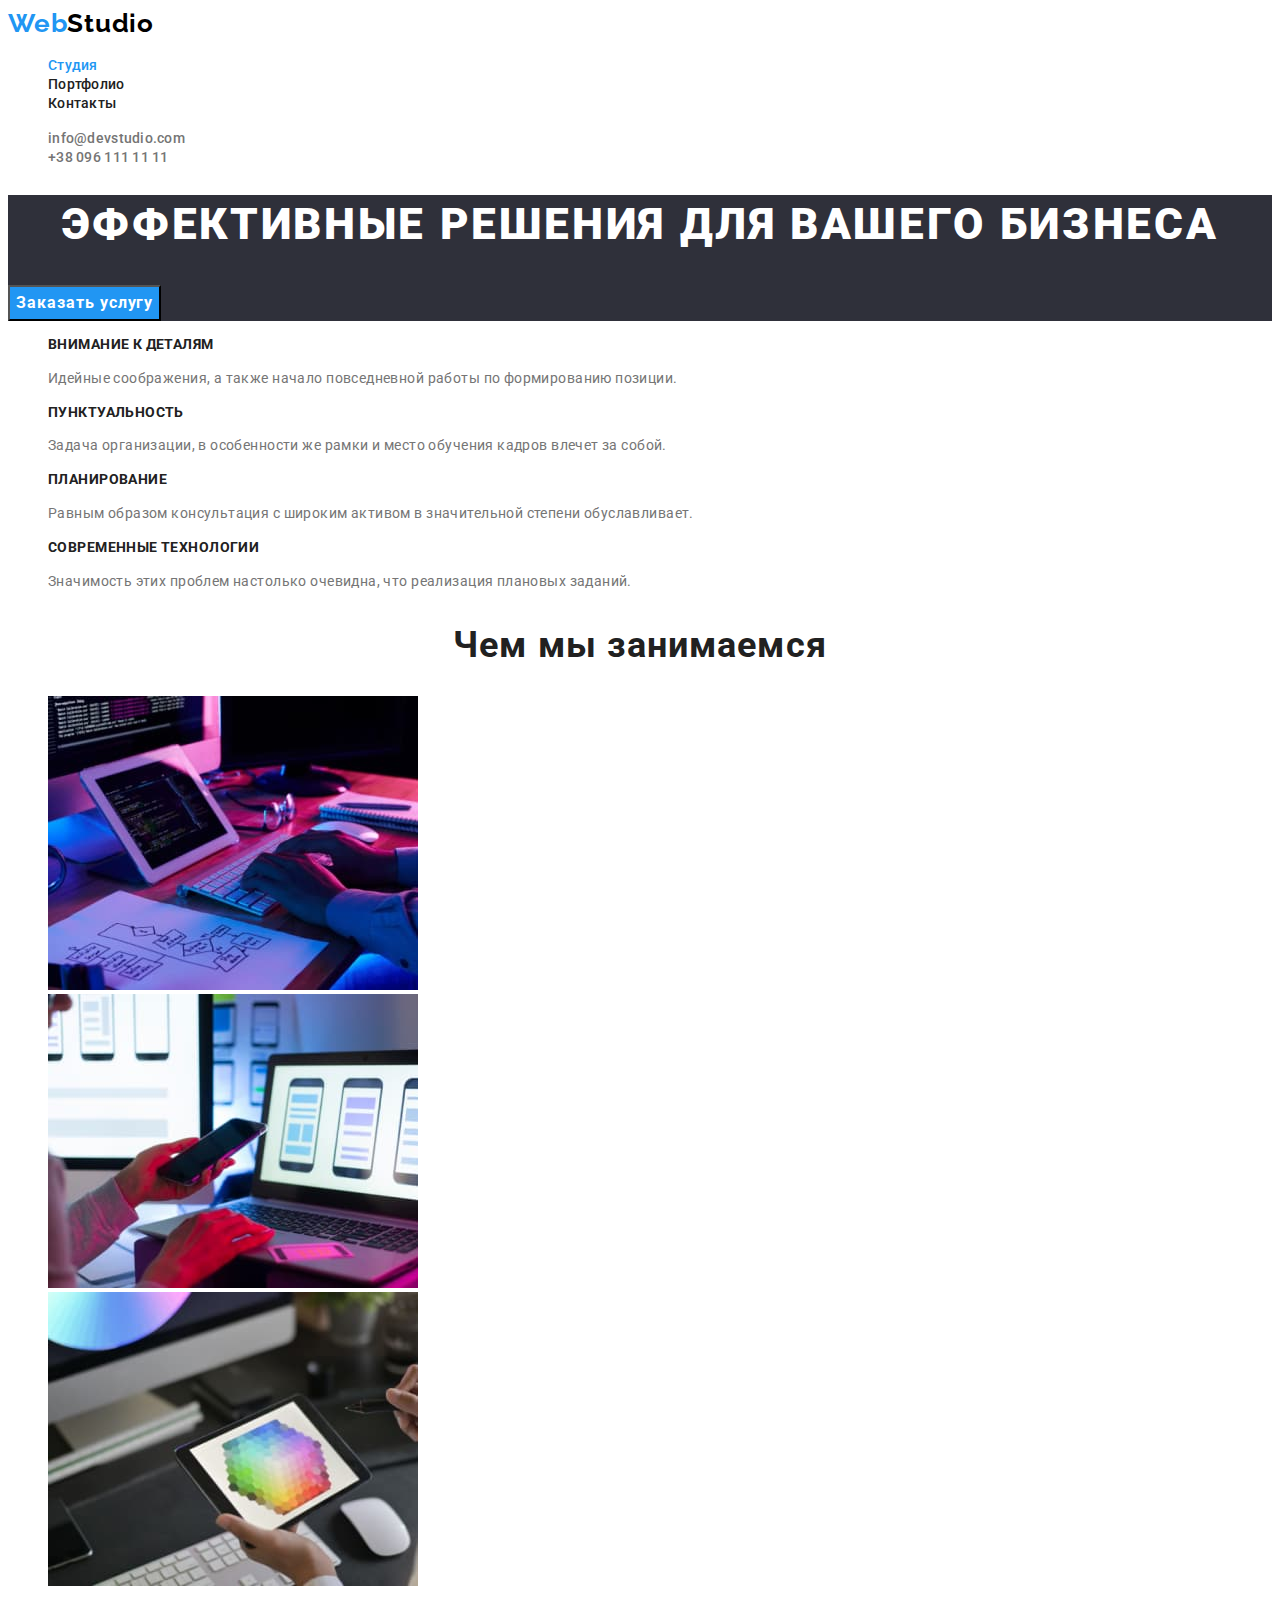
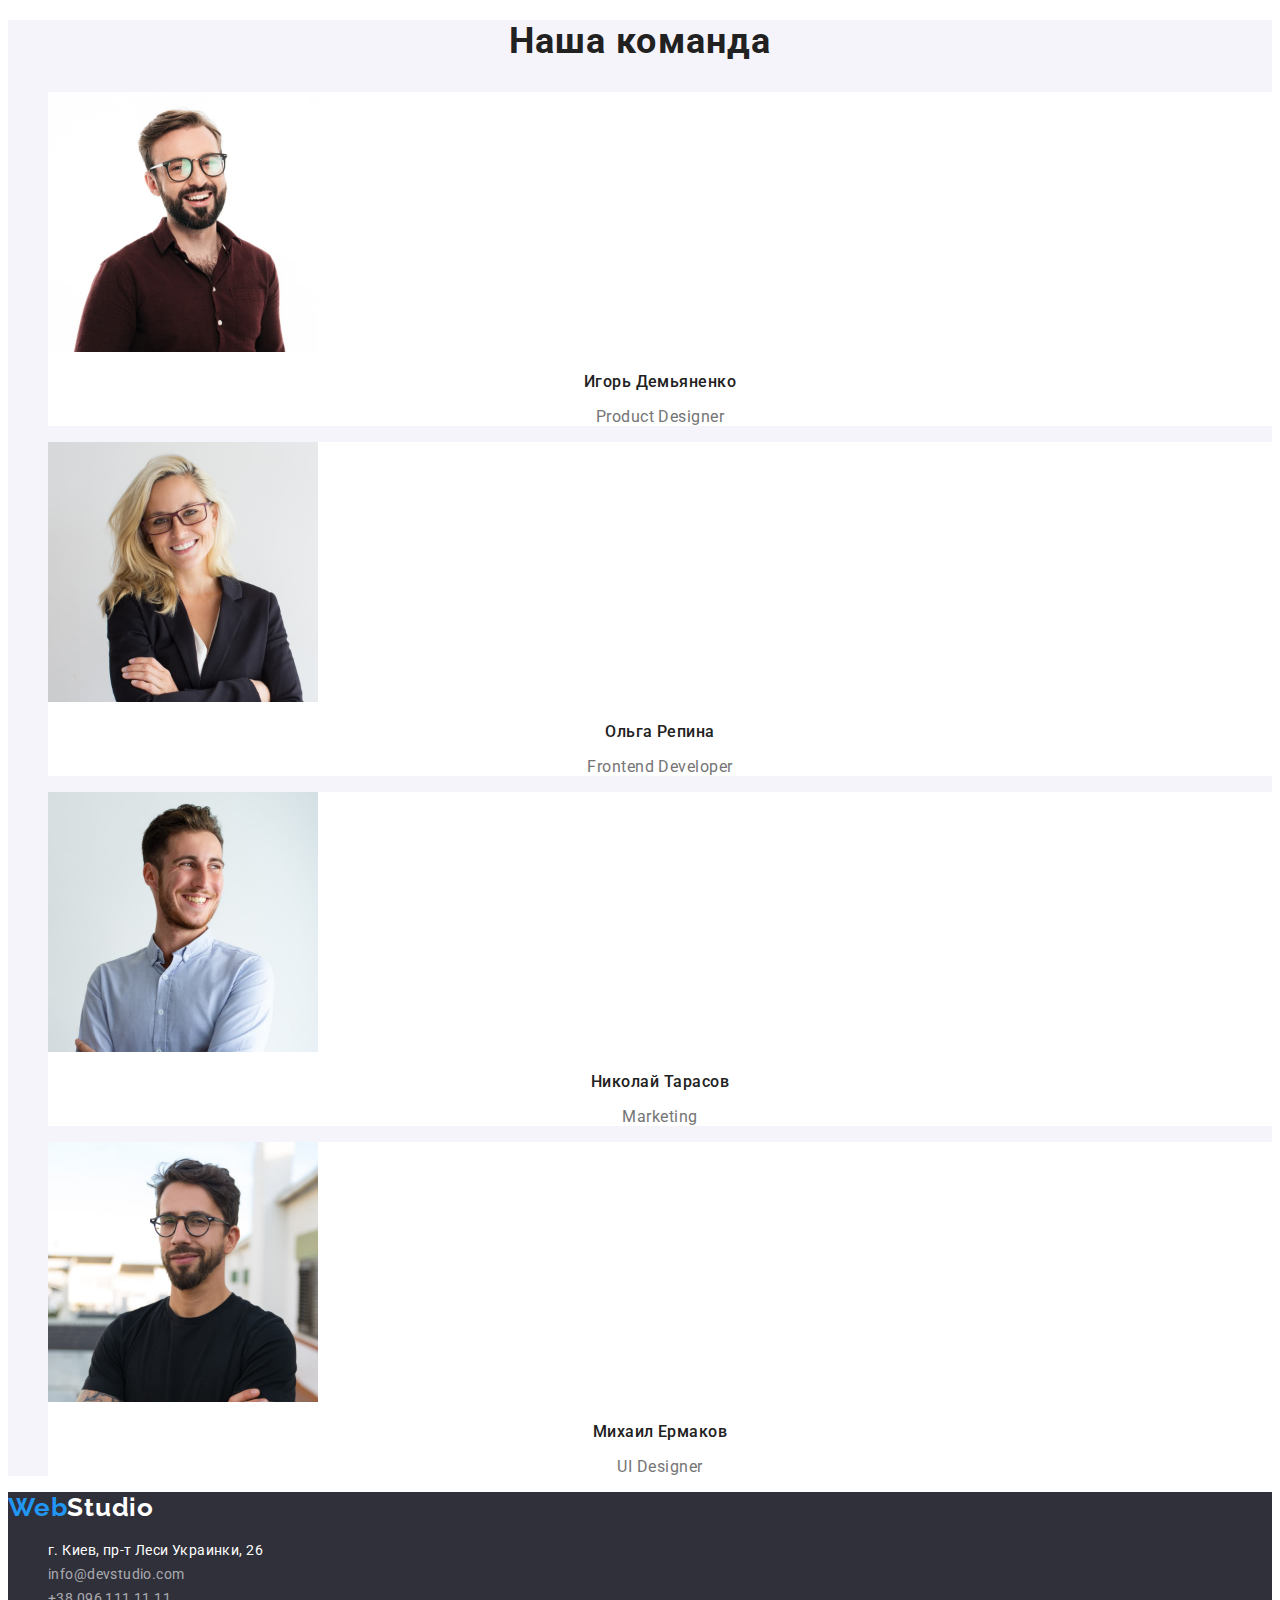
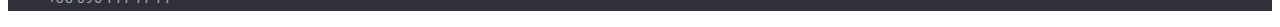
==== index.html @ 25030ec6 "Додає файли з 2 дз" ====
<!DOCTYPE html>
<html lang="ru">
<head>
    <meta charset="UTF-8">
    <meta http-equiv="X-UA-Compatible" content="IE=edge">
    <meta name="viewport" content="width=device-width, initial-scale=1.0">
    <title>Студия</title>
    <link rel="preconnect" href="https://fonts.googleapis.com">
    <link rel="preconnect" href="https://fonts.gstatic.com" crossorigin>
    <link href="https://fonts.googleapis.com/css2?family=Raleway:wght@700&family=Roboto:wght@400;500;700;900&display=swap"
        rel="stylesheet">
    <link rel="stylesheet" href="./css/styles.css">
</head>
<body>
    <header>
        <nav>
            <a href="./index.html" class="logo link" lang="en"><span class="tiny-logo">Web</span>Studio</a>

            <ul class="site-nav list">
                <li><a href="./index.html" class="site-nav-link link current">Студия</a></li>
                <li><a href="./portfolio.html" class="site-nav-link link">Портфолио</a></li>
                <li><a href="" class="site-nav-link link">Контакты</a></li>
            </ul>
        </nav>
        
        <ul class="contact-nav list">
            <li><a href="mailto:info@devstudio.com" class="contact-nav-link link">info@devstudio.com</a></li>
            <li><a href="tel:+380961111111" class="contact-nav-link link">+38 096 111 11 11</a></li>
        </ul>
    </header>

    <main>
        <!--Hero-->
        <section class="hero">
            <h1 class="hero-title">Эффективные решения для вашего бизнеса</h1>
            <button type="button" class="button">Заказать услугу</button>
        </section>
        <!--Особенности-->
        <section>
            <h2 hidden>Особенности</h2>

            <ul class="peculiarities list">
                <li>
                    <h3 class="peculiarities-title">Внимание к деталям</h3>
                    <p class="peculiarities-text">
                        Идейные соображения, а также начало повседневной работы по формированию позиции.
                    </p>
                </li>
                <li>
                    <h3 class="peculiarities-title">Пунктуальность</h3>
                    <p class="peculiarities-text">
                        Задача организации, в особенности же рамки и место обучения кадров влечет за собой.
                    </p>
                </li>
                <li>
                    <h3 class="peculiarities-title">Планирование</h3>
                    <p class="peculiarities-text">
                        Равным образом консультация с широким активом в значительной степени обуславливает.
                    </p>
                </li>
                <li>
                    <h3 class="peculiarities-title">Современные технологии</h3>
                    <p class="peculiarities-text">
                        Значимость этих проблем настолько очевидна, что реализация плановых заданий.
                    </p>
                </li>
            </ul>
        </section>
        <!--Чем мы занимаемся-->
        <section class="section">
            <h2 class="section-title">Чем мы занимаемся</h2>

            <ul class="list">
                <li><img src="./images/box1.jpg" alt="Реализация проекта по алгоритму" width="370" height="294"></li>
                <li><img src="./images/box2.jpg" alt="Оптимизация макета под смартфон" width="370" height="294"></li>
                <li><img src="./images/box3.jpg" alt="Выбор из палитры цветов" width="370" height="294"></li>
            </ul>
        </section>
        <!--Наша команда-->
        <section class="section-team">
            <h2 class="section-title">Наша команда</h2>

            <ul class="list">
                <li class="team-item">
                    <img src="./images/team1.jpg" alt="Парень в коричневой рубашке" width="270" height="260">
                    <h3 class="team-title">Игорь Демьяненко</h3>
                    <p class="team-desc" lang="en">Product Designer</p>
                </li>
                <li class="team-item">
                    <img src="./images/team2.jpg" alt="Девушка в черном пиджаке" width="270" height="260">
                    <h3 class="team-title">Ольга Репина</h3>
                    <p class="team-desc" lang="en">Frontend Developer</p>
                </li>
                <li class="team-item">
                    <img src="./images/team3.jpg" alt="Парень в голубой рубашке" width="270" height="260">
                    <h3 class="team-title">Николай Тарасов</h3>
                    <p class="team-desc" lang="en">Marketing</p>
                </li>
                <li class="team-item">
                    <img src="./images/team4.jpg" alt="Парень в черной футболке" width="270" height="260">
                    <h3 class="team-title">Михаил Ермаков</h3>
                    <p class="team-desc" lang="en">UI Designer</p>
                </li>
            </ul>
        </section>
    </main>

    <footer class="footer">
        <a href="./index.html" class="logo link" lang="en"><span class="tiny-logo">Web</span>Studio</a>

        <address>
            <ul class="list">
                <li><a href="https://goo.gl/maps/iaiCjKWvDubepMD48" class="footer-address link" target="_blank" rel="noopener noreferrer">г. Киев, пр-т Леси Украинки, 26</a></li>
                <li><a href="mailto:info@devstudio.com" class="footer-contact link">info@devstudio.com</a></li>
                <li><a href="tel:+380961111111" class="footer-contact link">+38 096 111 11 11</a></li>
            </ul>
        </address>
    </footer>
</body>
</html>
---- css/styles.css ----
:root {
  --primary-text-color: #757575;
  --title-text-color: #212121;
  --white-text-color: #ffffff;
  --accent-color: #2196f3;
  --logo-color: #000000;
  --footer-text-color: rgba(255, 255, 255, 0.6);
  --primary-background-color: #f5f4fa;
  --secondary-background-color: #2f303a;
  --button-hover-color: #188ce8;
}

body {
  background-color: var(--white-text-color);
  color: var(--primary-text-color);
  font-family: 'Roboto', sans-serif;
}

.link {
  text-decoration: none;
}

/* шапка сайту */

.logo {
  color: var(--logo-color);
  font-family: 'Raleway', sans-serif;
  font-weight: 700;
  font-size: 26px;
  line-height: 1.19;
  letter-spacing: 0.03em;
}

.tiny-logo {
  color: var(--accent-color);
}

.list {
  list-style: none;
}

.site-nav-link {
  color: var(--title-text-color);
  font-weight: 500;
  font-size: 14px;
  line-height: 1.14;
  letter-spacing: 0.02em;
}

.contact-nav-link {
  color: var(--primary-text-color);
  font-weight: 500;
  font-size: 14px;
  line-height: 1.14;
  letter-spacing: 0.02em;
}

.site-nav-link:hover,
.site-nav-link:focus,
.contact-nav-link:hover,
.contact-nav-link:focus,
.site-nav-link.current {
  color: var(--accent-color);
}

/* hero */

.hero {
  background-color: var(--secondary-background-color);
}

.hero-title {
  color: var(--white-text-color);
  font-weight: 900;
  font-size: 44px;
  line-height: 1.36;
  text-align: center;
  letter-spacing: 0.06em;
  text-transform: uppercase;
}

.button {
  color: var(--white-text-color);
  background-color: var(--accent-color);
  font-family: inherit;
  font-weight: 700;
  font-size: 16px;
  line-height: 1.87;
  display: flex;
  align-items: center;
  text-align: center;
  letter-spacing: 0.06em;
  cursor: pointer;
}

.button:hover,
.button:focus {
  background-color: var(--button-hover-color);
}

/* section */

.section-title {
  color: var(--title-text-color);
  font-weight: 700;
  font-size: 36px;
  line-height: 1.17;
  text-align: center;
  letter-spacing: 0.03em;
}

/* peculiarities */

.peculiarities-title {
  color: var(--title-text-color);
  font-weight: 700;
  font-size: 14px;
  line-height: 1.14;
  letter-spacing: 0.03em;
  text-transform: uppercase;
}

.peculiarities-text {
  font-size: 14px;
  line-height: 1.71;
  letter-spacing: 0.03em;
}

/* our team */

.section-team {
  background-color: var(--primary-background-color);
}

.team-item {
  background-color: var(--white-text-color);
}

.team-title {
  color: var(--title-text-color);
  font-weight: 500;
  font-size: 16px;
  line-height: 1.19;
  text-align: center;
  letter-spacing: 0.03em;
}

.team-desc {
  font-size: 16px;
  line-height: 1.19;
  text-align: center;
  letter-spacing: 0.03em;
}

/* footer */

.footer {
  background-color: var(--secondary-background-color);
}

.footer .logo {
  color: var(--white-text-color);
}

.footer-address {
  color: var(--white-text-color);
  font-style: normal;
  font-weight: 400;
  font-size: 14px;
  line-height: 1.71;
  letter-spacing: 0.03em;
}

.footer-contact {
  color: var(--footer-text-color);
  font-style: normal;
  font-weight: 400;
  font-size: 14px;
  line-height: 1.71;
  letter-spacing: 0.03em;
}

.footer-address:hover,
.footer-address:focus,
.footer-contact:hover,
.footer-contact:focus {
  color: var(--accent-color);
}

/* portfolio */

.btn {
  color: var(--title-text-color);
  background-color: var(--primary-background-color);
  font-family: inherit;
  font-weight: 500;
  font-size: 16px;
  line-height: 1.62;
  text-align: center;
  letter-spacing: 0.03em;
  cursor: pointer;
}

.btn:hover,
.btn:focus {
  color: var(--white-text-color);
  background-color: var(--accent-color);
}

.works-title {
  color: var(--title-text-color);
  font-weight: 700;
  font-size: 18px;
  line-height: 2;
  letter-spacing: 0.06em;
}

.works-text {
  color: var(--primary-text-color);
  font-size: 16px;
  line-height: 1.87;
  letter-spacing: 0.03em;
}
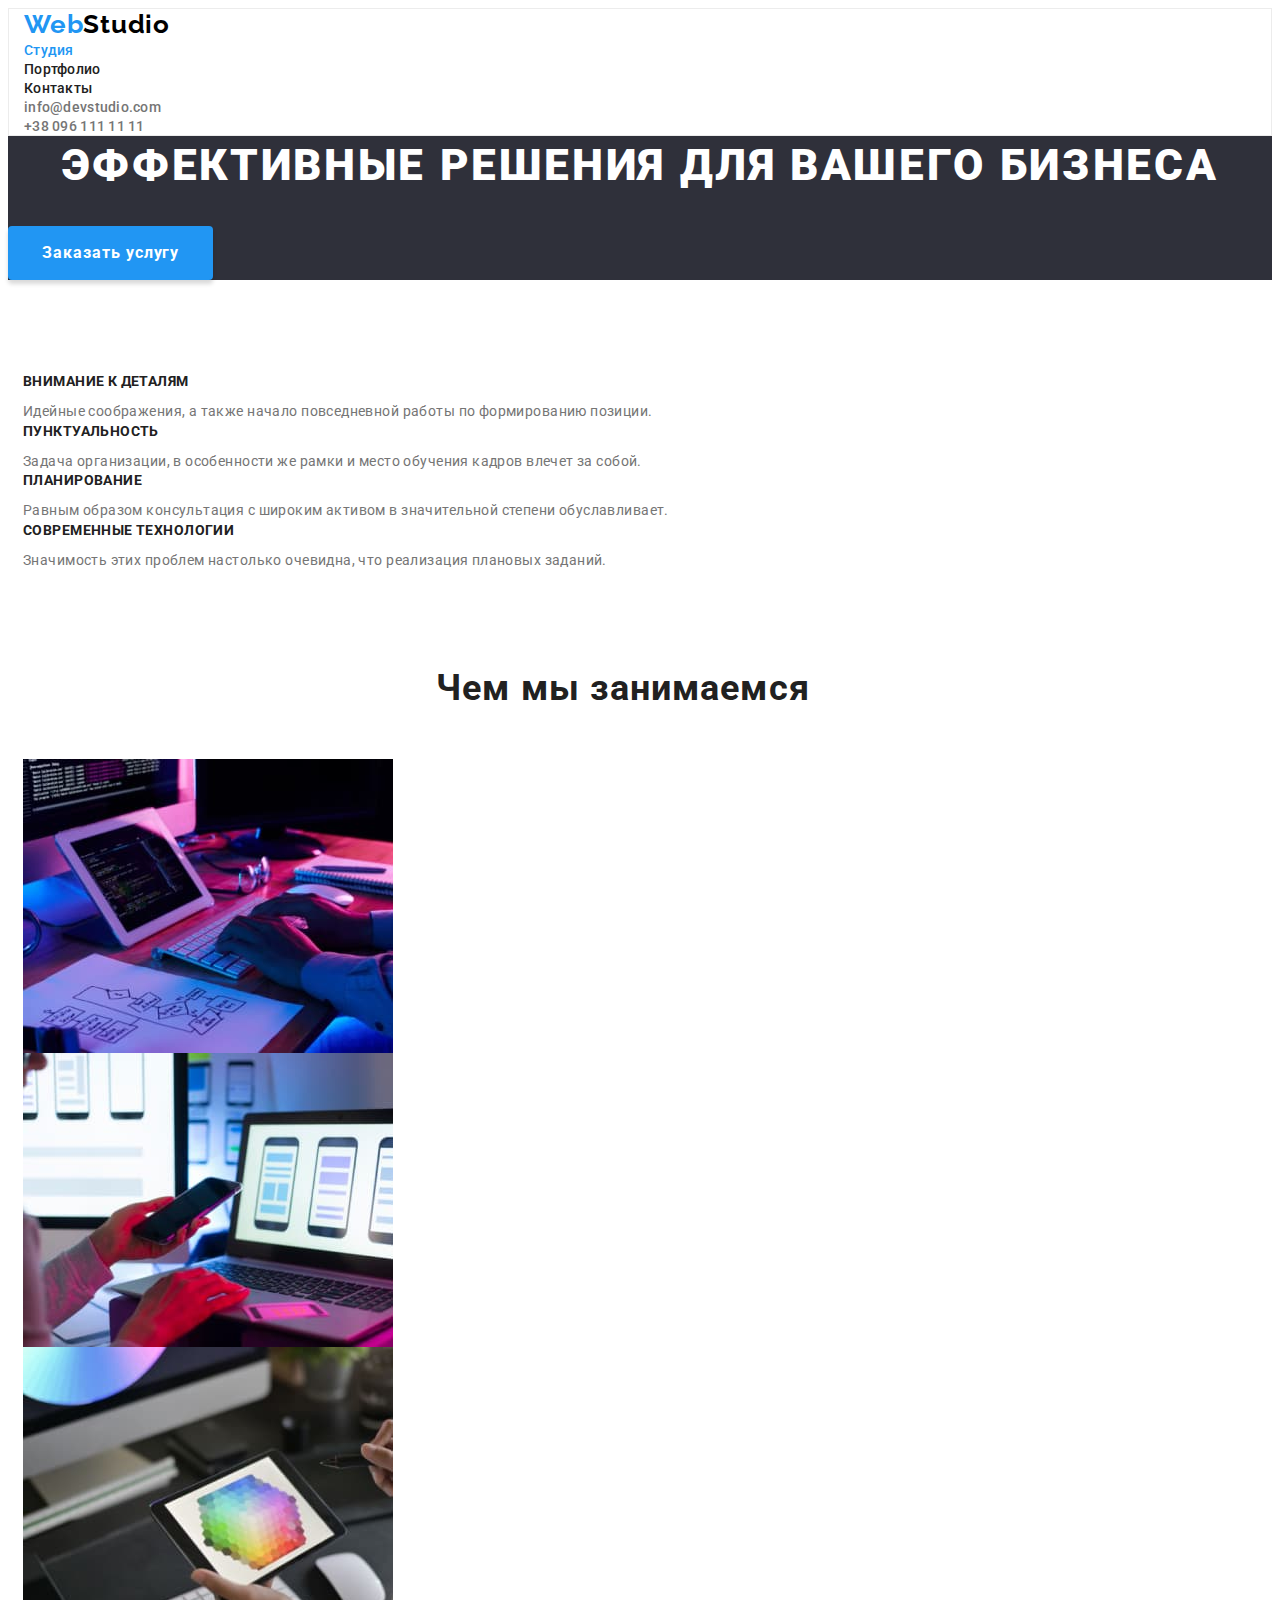
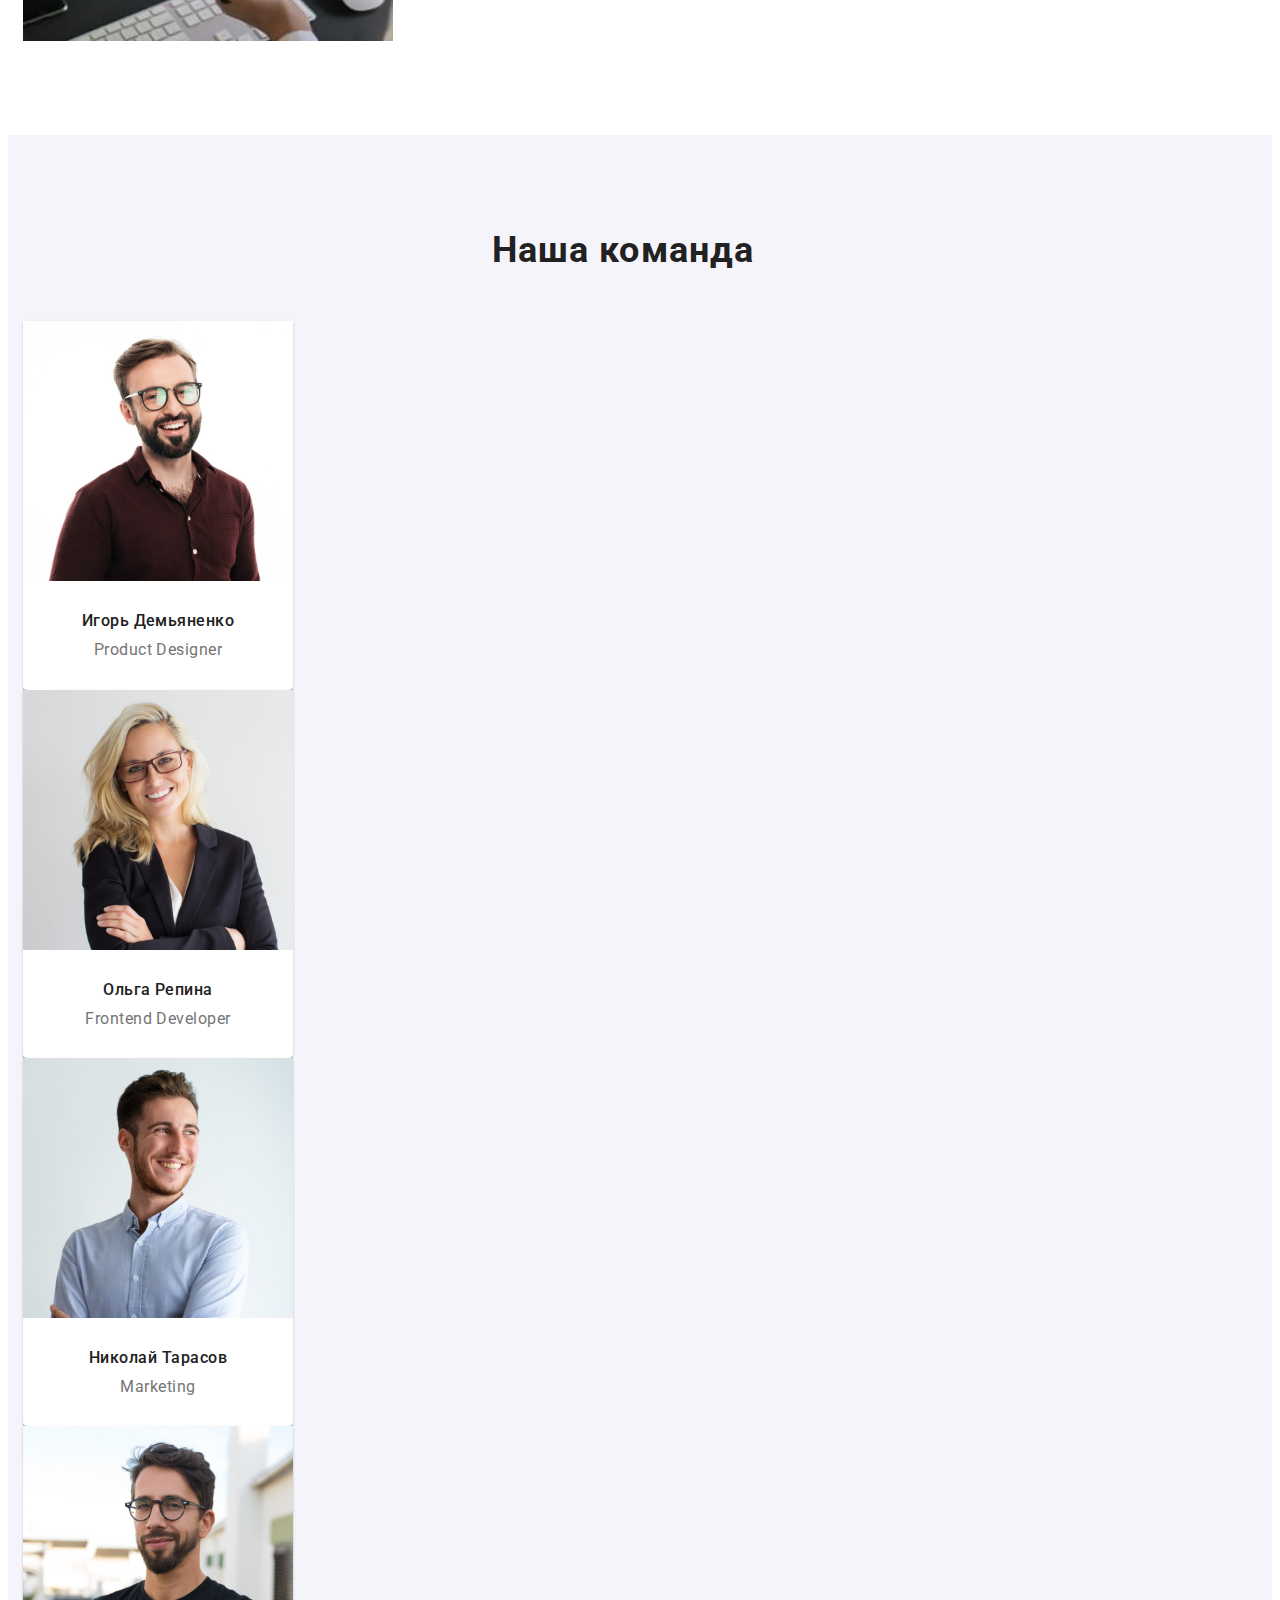
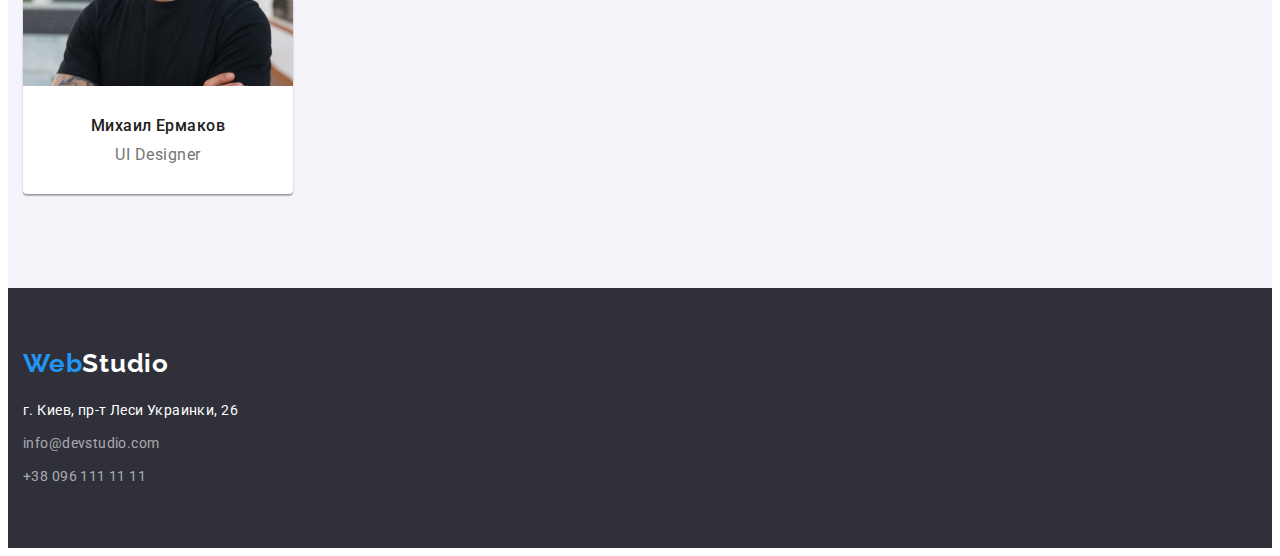
==== commit 31fe51b6: "Додає margin та padding" ====
--- a/index.html
+++ b/index.html
@@ -9,24 +9,29 @@
     <link rel="preconnect" href="https://fonts.gstatic.com" crossorigin>
     <link href="https://fonts.googleapis.com/css2?family=Raleway:wght@700&family=Roboto:wght@400;500;700;900&display=swap"
         rel="stylesheet">
+    <link rel="stylesheet" href="https://cdnjs.cloudflare.com/ajax/libs/modern-normalize/1.1.0/modern-normalize.min.css"
+        integrity="sha512-wpPYUAdjBVSE4KJnH1VR1HeZfpl1ub8YT/NKx4PuQ5NmX2tKuGu6U/JRp5y+Y8XG2tV+wKQpNHVUX03MfMFn9Q=="
+        crossorigin="anonymous" referrerpolicy="no-referrer" />
     <link rel="stylesheet" href="./css/styles.css">
 </head>
 <body>
-    <header>
-        <nav>
-            <a href="./index.html" class="logo link" lang="en"><span class="tiny-logo">Web</span>Studio</a>
-
-            <ul class="site-nav list">
-                <li><a href="./index.html" class="site-nav-link link current">Студия</a></li>
-                <li><a href="./portfolio.html" class="site-nav-link link">Портфолио</a></li>
-                <li><a href="" class="site-nav-link link">Контакты</a></li>
+    <header class="header">
+        <div class="container">
+            <nav>
+                <a href="./index.html" class="logo link" lang="en"><span class="tiny-logo">Web</span>Studio</a>
+            
+                <ul class="site-nav list">
+                    <li><a href="./index.html" class="site-nav-link link current">Студия</a></li>
+                    <li><a href="./portfolio.html" class="site-nav-link link">Портфолио</a></li>
+                    <li><a href="" class="site-nav-link link">Контакты</a></li>
+                </ul>
+            </nav>
+            
+            <ul class="contact-nav list">
+                <li><a href="mailto:info@devstudio.com" class="contact-nav-link link">info@devstudio.com</a></li>
+                <li><a href="tel:+380961111111" class="contact-nav-link link">+38 096 111 11 11</a></li>
             </ul>
-        </nav>
-        
-        <ul class="contact-nav list">
-            <li><a href="mailto:info@devstudio.com" class="contact-nav-link link">info@devstudio.com</a></li>
-            <li><a href="tel:+380961111111" class="contact-nav-link link">+38 096 111 11 11</a></li>
-        </ul>
+        </div>
     </header>
 
     <main>
@@ -36,85 +41,94 @@
             <button type="button" class="button">Заказать услугу</button>
         </section>
         <!--Особенности-->
-        <section>
-            <h2 hidden>Особенности</h2>
-
-            <ul class="peculiarities list">
-                <li>
-                    <h3 class="peculiarities-title">Внимание к деталям</h3>
-                    <p class="peculiarities-text">
-                        Идейные соображения, а также начало повседневной работы по формированию позиции.
-                    </p>
-                </li>
-                <li>
-                    <h3 class="peculiarities-title">Пунктуальность</h3>
-                    <p class="peculiarities-text">
-                        Задача организации, в особенности же рамки и место обучения кадров влечет за собой.
-                    </p>
-                </li>
-                <li>
-                    <h3 class="peculiarities-title">Планирование</h3>
-                    <p class="peculiarities-text">
-                        Равным образом консультация с широким активом в значительной степени обуславливает.
-                    </p>
-                </li>
-                <li>
-                    <h3 class="peculiarities-title">Современные технологии</h3>
-                    <p class="peculiarities-text">
-                        Значимость этих проблем настолько очевидна, что реализация плановых заданий.
-                    </p>
-                </li>
-            </ul>
+        <section class="section">
+            <div class="container">
+                <h2 class="visually-hidden">Особенности</h2>
+                
+                <ul class="peculiarities list">
+                    <li>
+                        <h3 class="peculiarities-title">Внимание к деталям</h3>
+                        <p class="peculiarities-text">
+                            Идейные соображения, а также начало повседневной работы по формированию позиции.
+                        </p>
+                    </li>
+                    <li>
+                        <h3 class="peculiarities-title">Пунктуальность</h3>
+                        <p class="peculiarities-text">
+                            Задача организации, в особенности же рамки и место обучения кадров влечет за собой.
+                        </p>
+                    </li>
+                    <li>
+                        <h3 class="peculiarities-title">Планирование</h3>
+                        <p class="peculiarities-text">
+                            Равным образом консультация с широким активом в значительной степени обуславливает.
+                        </p>
+                    </li>
+                    <li>
+                        <h3 class="peculiarities-title">Современные технологии</h3>
+                        <p class="peculiarities-text">
+                            Значимость этих проблем настолько очевидна, что реализация плановых заданий.
+                        </p>
+                    </li>
+                </ul>
+            </div>
         </section>
         <!--Чем мы занимаемся-->
-        <section class="section">
-            <h2 class="section-title">Чем мы занимаемся</h2>
-
-            <ul class="list">
-                <li><img src="./images/box1.jpg" alt="Реализация проекта по алгоритму" width="370" height="294"></li>
-                <li><img src="./images/box2.jpg" alt="Оптимизация макета под смартфон" width="370" height="294"></li>
-                <li><img src="./images/box3.jpg" alt="Выбор из палитры цветов" width="370" height="294"></li>
-            </ul>
+        <section class="section-activity">
+            <div class="container">
+                <h2 class="section-title">Чем мы занимаемся</h2>
+                
+                <ul class="list">
+                    <li><img src="./images/box1.jpg" alt="Реализация проекта по алгоритму" width="370" height="294"></li>
+                    <li><img src="./images/box2.jpg" alt="Оптимизация макета под смартфон" width="370" height="294"></li>
+                    <li><img src="./images/box3.jpg" alt="Выбор из палитры цветов" width="370" height="294"></li>
+                </ul>
+            </div>
         </section>
         <!--Наша команда-->
-        <section class="section-team">
-            <h2 class="section-title">Наша команда</h2>
-
-            <ul class="list">
-                <li class="team-item">
-                    <img src="./images/team1.jpg" alt="Парень в коричневой рубашке" width="270" height="260">
-                    <h3 class="team-title">Игорь Демьяненко</h3>
-                    <p class="team-desc" lang="en">Product Designer</p>
-                </li>
-                <li class="team-item">
-                    <img src="./images/team2.jpg" alt="Девушка в черном пиджаке" width="270" height="260">
-                    <h3 class="team-title">Ольга Репина</h3>
-                    <p class="team-desc" lang="en">Frontend Developer</p>
-                </li>
-                <li class="team-item">
-                    <img src="./images/team3.jpg" alt="Парень в голубой рубашке" width="270" height="260">
-                    <h3 class="team-title">Николай Тарасов</h3>
-                    <p class="team-desc" lang="en">Marketing</p>
-                </li>
-                <li class="team-item">
-                    <img src="./images/team4.jpg" alt="Парень в черной футболке" width="270" height="260">
-                    <h3 class="team-title">Михаил Ермаков</h3>
-                    <p class="team-desc" lang="en">UI Designer</p>
-                </li>
-            </ul>
+        <section class="section section-team">
+            <div class="container">
+                <h2 class="section-title">Наша команда</h2>
+                
+                <ul class="list">
+                    <li class="team-item">
+                        <img src="./images/team1.jpg" alt="Парень в коричневой рубашке" width="270" height="260">
+                        <h3 class="team-title">Игорь Демьяненко</h3>
+                        <p class="team-desc" lang="en">Product Designer</p>
+                    </li>
+                    <li class="team-item">
+                        <img src="./images/team2.jpg" alt="Девушка в черном пиджаке" width="270" height="260">
+                        <h3 class="team-title">Ольга Репина</h3>
+                        <p class="team-desc" lang="en">Frontend Developer</p>
+                    </li>
+                    <li class="team-item">
+                        <img src="./images/team3.jpg" alt="Парень в голубой рубашке" width="270" height="260">
+                        <h3 class="team-title">Николай Тарасов</h3>
+                        <p class="team-desc" lang="en">Marketing</p>
+                    </li>
+                    <li class="team-item">
+                        <img src="./images/team4.jpg" alt="Парень в черной футболке" width="270" height="260">
+                        <h3 class="team-title">Михаил Ермаков</h3>
+                        <p class="team-desc" lang="en">UI Designer</p>
+                    </li>
+                </ul>
+            </div>
         </section>
     </main>
 
     <footer class="footer">
-        <a href="./index.html" class="logo link" lang="en"><span class="tiny-logo">Web</span>Studio</a>
-
-        <address>
-            <ul class="list">
-                <li><a href="https://goo.gl/maps/iaiCjKWvDubepMD48" class="footer-address link" target="_blank" rel="noopener noreferrer">г. Киев, пр-т Леси Украинки, 26</a></li>
-                <li><a href="mailto:info@devstudio.com" class="footer-contact link">info@devstudio.com</a></li>
-                <li><a href="tel:+380961111111" class="footer-contact link">+38 096 111 11 11</a></li>
-            </ul>
-        </address>
+        <div class="container">
+            <a href="./index.html" class="footer-logo logo link" lang="en"><span class="tiny-logo">Web</span>Studio</a>
+            
+            <address>
+                <ul class="list">
+                    <li><a href="https://goo.gl/maps/iaiCjKWvDubepMD48" class="footer-address link" target="_blank"
+                            rel="noopener noreferrer">г. Киев, пр-т Леси Украинки, 26</a></li>
+                    <li><a href="mailto:info@devstudio.com" class="footer-contact link">info@devstudio.com</a></li>
+                    <li><a href="tel:+380961111111" class="footer-contact link">+38 096 111 11 11</a></li>
+                </ul>
+            </address>
+        </div>
     </footer>
 </body>
 </html>--- a/css/styles.css
+++ b/css/styles.css
@@ -8,6 +8,8 @@
   --primary-background-color: #f5f4fa;
   --secondary-background-color: #2f303a;
   --button-hover-color: #188ce8;
+  --header-border-color: #ececec;
+  --works-item-border-color: #eeeeee;
 }
 
 body {
@@ -16,6 +18,42 @@
   font-family: 'Roboto', sans-serif;
 }
 
+ul {
+  padding-left: 0;
+}
+
+p {
+  margin-top: 0;
+  margin-bottom: 0;
+}
+
+img {
+  display: block;
+}
+
+.header {
+  border: 1px solid var(--header-border-color);
+}
+
+.container {
+  width: 1200px;
+  padding-left: 15px;
+  padding-right: 15px;
+}
+
+.visually-hidden {
+  position: absolute;
+  white-space: nowrap;
+  width: 1px;
+  height: 1px;
+  overflow: hidden;
+  border: 0;
+  padding: 0;
+  clip: rect(0 0 0 0);
+  clip-path: inset(50%);
+  margin: -1px;
+}
+
 .link {
   text-decoration: none;
 }
@@ -37,6 +75,8 @@
 
 .list {
   list-style: none;
+  margin-top: 0;
+  margin-bottom: 0;
 }
 
 .site-nav-link {
@@ -70,6 +110,8 @@
 }
 
 .hero-title {
+  margin-top: 0;
+  margin-bottom: 30px;
   color: var(--white-text-color);
   font-weight: 900;
   font-size: 44px;
@@ -80,6 +122,8 @@
 }
 
 .button {
+  min-width: 200px;
+  padding: 10px 32px;
   color: var(--white-text-color);
   background-color: var(--accent-color);
   font-family: inherit;
@@ -91,6 +135,9 @@
   text-align: center;
   letter-spacing: 0.06em;
   cursor: pointer;
+  box-shadow: 0px 4px 4px rgba(0, 0, 0, 0.15);
+  border-radius: 4px;
+  border-color: transparent;
 }
 
 .button:hover,
@@ -101,6 +148,8 @@
 /* section */
 
 .section-title {
+  margin-top: 0;
+  margin-bottom: 50px;
   color: var(--title-text-color);
   font-weight: 700;
   font-size: 36px;
@@ -111,7 +160,14 @@
 
 /* peculiarities */
 
+.section {
+  padding-top: 94px;
+  padding-bottom: 94px;
+}
+
 .peculiarities-title {
+  margin-top: 0;
+  margin-bottom: 10px;
   color: var(--title-text-color);
   font-weight: 700;
   font-size: 14px;
@@ -124,6 +180,12 @@
   font-size: 14px;
   line-height: 1.71;
   letter-spacing: 0.03em;
+}
+
+/* activity */
+
+.section-activity {
+  padding-bottom: 94px;
 }
 
 /* our team */
@@ -134,9 +196,16 @@
 
 .team-item {
   background-color: var(--white-text-color);
+  padding-bottom: 30px;
+  box-shadow: 0px 1px 3px rgba(0, 0, 0, 0.12), 0px 1px 1px rgba(0, 0, 0, 0.14),
+    0px 2px 1px rgba(0, 0, 0, 0.2);
+  border-radius: 0px 0px 4px 4px;
+  width: 270px;
 }
 
 .team-title {
+  margin-top: 30px;
+  margin-bottom: 10px;
   color: var(--title-text-color);
   font-weight: 500;
   font-size: 16px;
@@ -156,10 +225,14 @@
 
 .footer {
   background-color: var(--secondary-background-color);
-}
-
-.footer .logo {
-  color: var(--white-text-color);
+  padding-top: 60px;
+  padding-bottom: 60px;
+}
+
+.footer-logo {
+  display: inline-block;
+  color: var(--white-text-color);
+  margin-bottom: 20px;
 }
 
 .footer-address {
@@ -172,6 +245,8 @@
 }
 
 .footer-contact {
+  display: inline-block;
+  margin-top: 9px;
   color: var(--footer-text-color);
   font-style: normal;
   font-weight: 400;
@@ -190,6 +265,7 @@
 /* portfolio */
 
 .btn {
+  padding: 6px 22px;
   color: var(--title-text-color);
   background-color: var(--primary-background-color);
   font-family: inherit;
@@ -199,6 +275,8 @@
   text-align: center;
   letter-spacing: 0.03em;
   cursor: pointer;
+  border-radius: 4px;
+  border-color: transparent;
 }
 
 .btn:hover,
@@ -207,7 +285,19 @@
   background-color: var(--accent-color);
 }
 
+.works {
+  margin-top: 50px;
+}
+
+.works-item {
+  padding-bottom: 20px;
+  border: 1px solid var(--works-item-border-color);
+  width: 370px;
+}
+
 .works-title {
+  margin-top: 20px;
+  margin-bottom: 4px;
   color: var(--title-text-color);
   font-weight: 700;
   font-size: 18px;
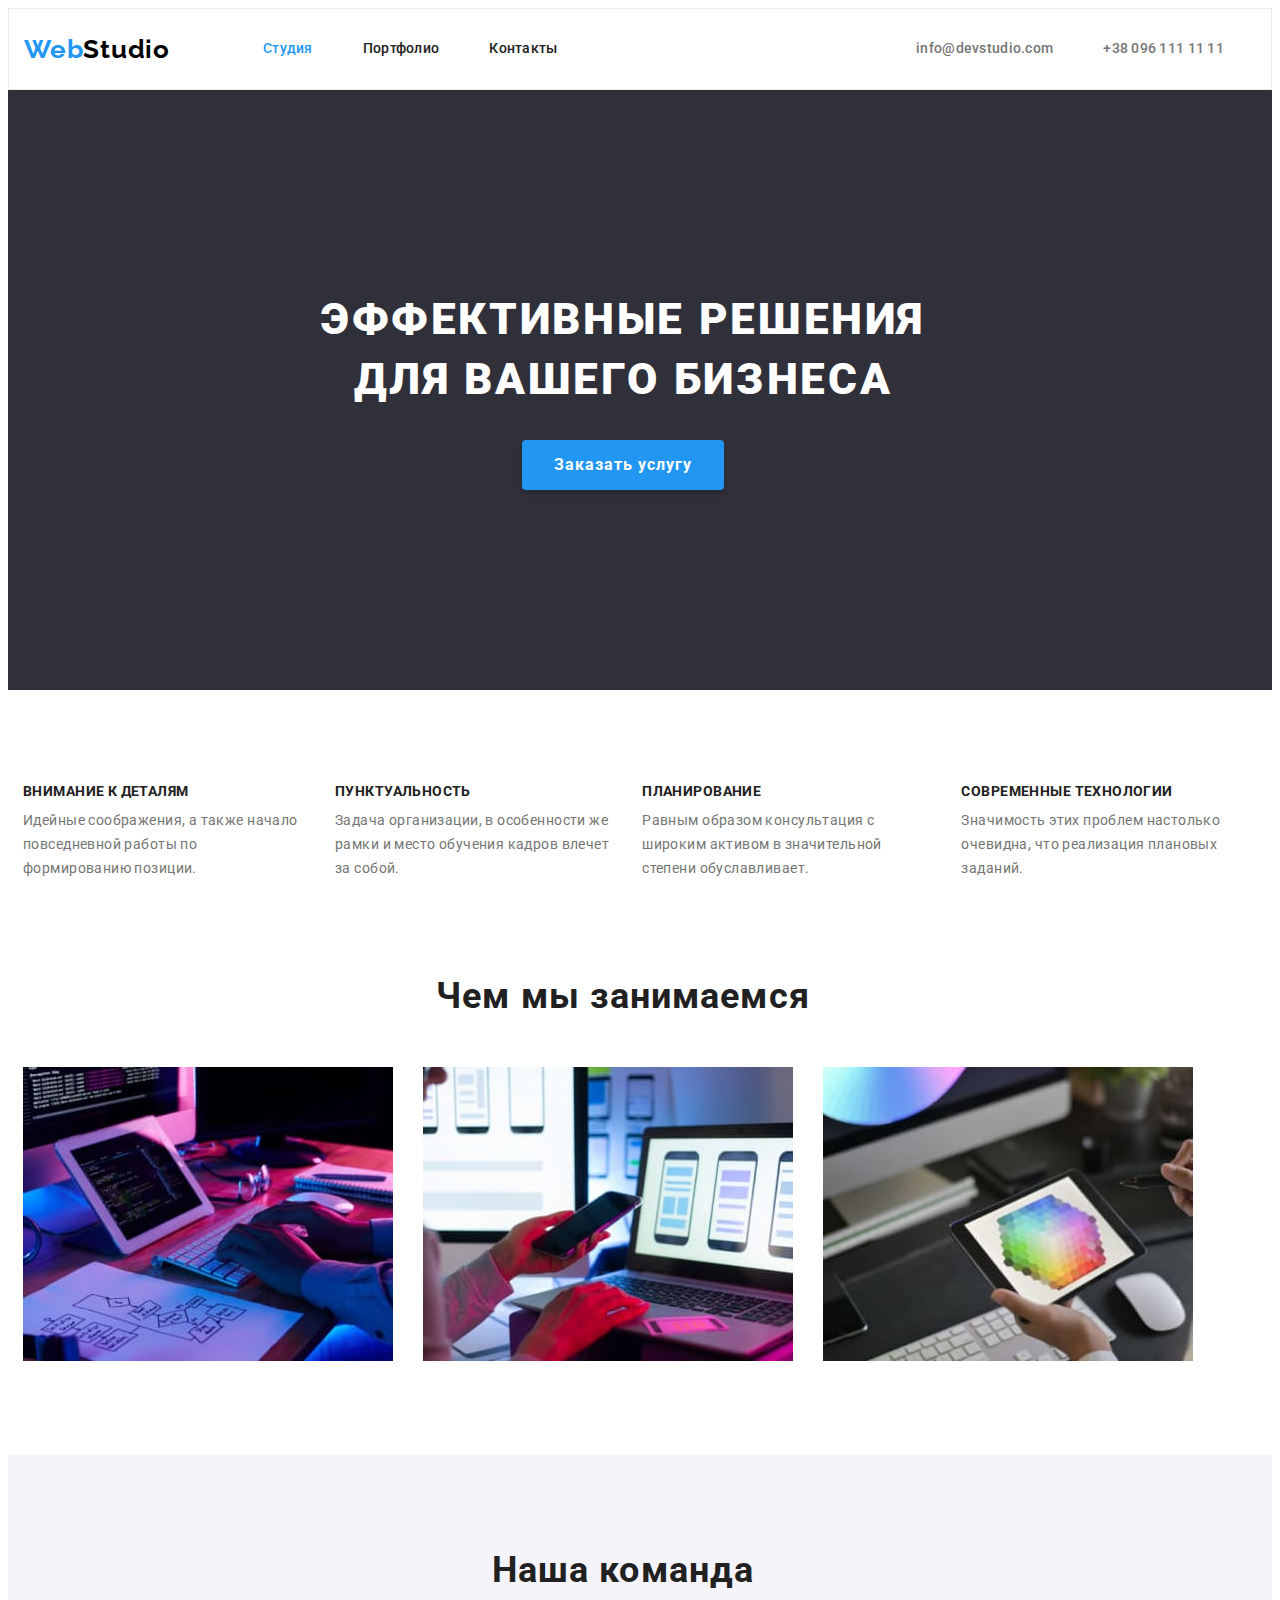
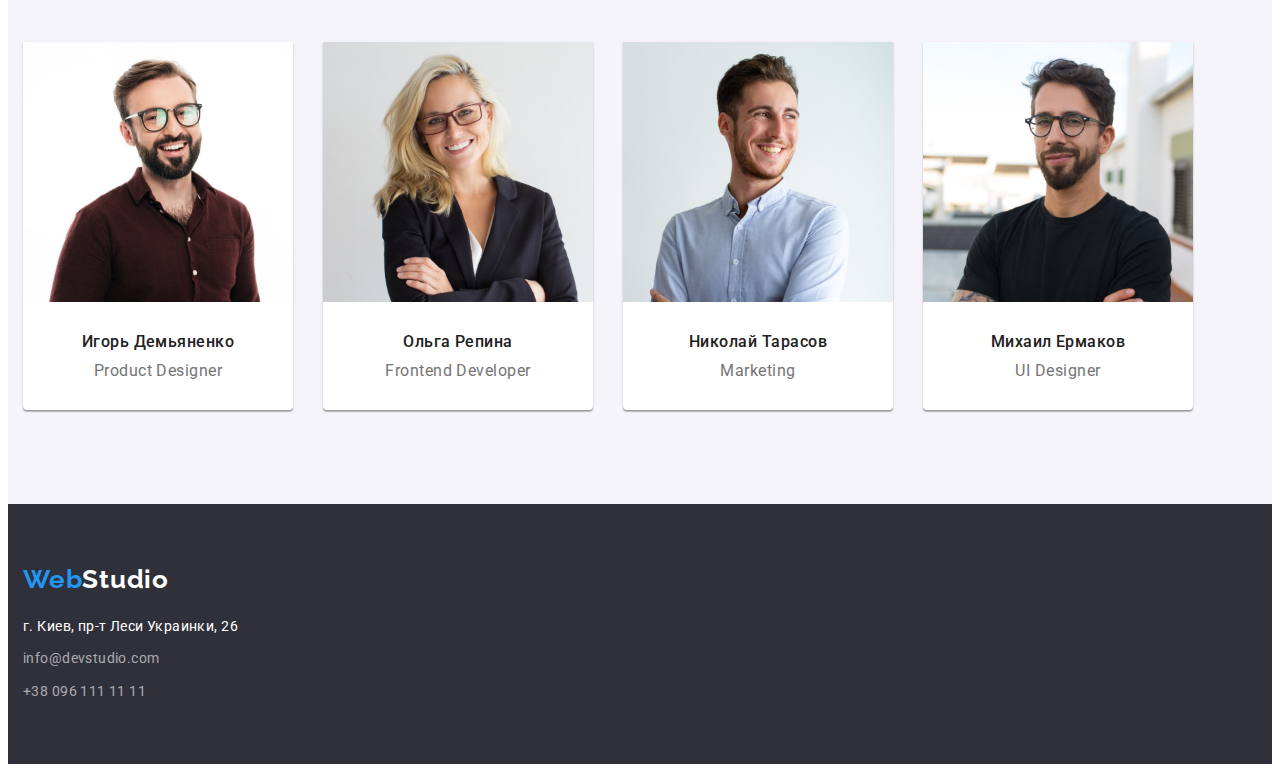
==== commit 379e314e: "Позиціонує контент сторінок "Студия" і "Портфолио"" ====
--- a/index.html
+++ b/index.html
@@ -16,20 +16,20 @@
 </head>
 <body>
     <header class="header">
-        <div class="container">
-            <nav>
+        <div class="container header-row">
+            <nav class="main-nav">
                 <a href="./index.html" class="logo link" lang="en"><span class="tiny-logo">Web</span>Studio</a>
             
                 <ul class="site-nav list">
-                    <li><a href="./index.html" class="site-nav-link link current">Студия</a></li>
-                    <li><a href="./portfolio.html" class="site-nav-link link">Портфолио</a></li>
-                    <li><a href="" class="site-nav-link link">Контакты</a></li>
+                    <li class="site-nav-item"><a href="./index.html" class="site-nav-link link current">Студия</a></li>
+                    <li class="site-nav-item"><a href="./portfolio.html" class="site-nav-link link">Портфолио</a></li>
+                    <li class="site-nav-item"><a href="" class="site-nav-link link">Контакты</a></li>
                 </ul>
             </nav>
             
             <ul class="contact-nav list">
-                <li><a href="mailto:info@devstudio.com" class="contact-nav-link link">info@devstudio.com</a></li>
-                <li><a href="tel:+380961111111" class="contact-nav-link link">+38 096 111 11 11</a></li>
+                <li class="contact-nav-item"><a href="mailto:info@devstudio.com" class="contact-nav-link link">info@devstudio.com</a></li>
+                <li class="contact-nav-item"><a href="tel:+380961111111" class="contact-nav-link link">+38 096 111 11 11</a></li>
             </ul>
         </div>
     </header>
@@ -37,8 +37,10 @@
     <main>
         <!--Hero-->
         <section class="hero">
-            <h1 class="hero-title">Эффективные решения для вашего бизнеса</h1>
-            <button type="button" class="button">Заказать услугу</button>
+            <div class="container">
+                <h1 class="hero-title">Эффективные решения для вашего бизнеса</h1>
+                <button type="button" class="button">Заказать услугу</button>
+            </div>
         </section>
         <!--Особенности-->
         <section class="section">
@@ -46,25 +48,25 @@
                 <h2 class="visually-hidden">Особенности</h2>
                 
                 <ul class="peculiarities list">
-                    <li>
+                    <li class="peculiarities-item">
                         <h3 class="peculiarities-title">Внимание к деталям</h3>
                         <p class="peculiarities-text">
                             Идейные соображения, а также начало повседневной работы по формированию позиции.
                         </p>
                     </li>
-                    <li>
+                    <li class="peculiarities-item">
                         <h3 class="peculiarities-title">Пунктуальность</h3>
                         <p class="peculiarities-text">
                             Задача организации, в особенности же рамки и место обучения кадров влечет за собой.
                         </p>
                     </li>
-                    <li>
+                    <li class="peculiarities-item">
                         <h3 class="peculiarities-title">Планирование</h3>
                         <p class="peculiarities-text">
                             Равным образом консультация с широким активом в значительной степени обуславливает.
                         </p>
                     </li>
-                    <li>
+                    <li class="peculiarities-item">
                         <h3 class="peculiarities-title">Современные технологии</h3>
                         <p class="peculiarities-text">
                             Значимость этих проблем настолько очевидна, что реализация плановых заданий.
@@ -78,10 +80,10 @@
             <div class="container">
                 <h2 class="section-title">Чем мы занимаемся</h2>
                 
-                <ul class="list">
-                    <li><img src="./images/box1.jpg" alt="Реализация проекта по алгоритму" width="370" height="294"></li>
-                    <li><img src="./images/box2.jpg" alt="Оптимизация макета под смартфон" width="370" height="294"></li>
-                    <li><img src="./images/box3.jpg" alt="Выбор из палитры цветов" width="370" height="294"></li>
+                <ul class="list activity-list">
+                    <li class="activity-item"><img src="./images/box1.jpg" alt="Реализация проекта по алгоритму" width="370" height="294"></li>
+                    <li class="activity-item"><img src="./images/box2.jpg" alt="Оптимизация макета под смартфон" width="370" height="294"></li>
+                    <li class="activity-item"><img src="./images/box3.jpg" alt="Выбор из палитры цветов" width="370" height="294"></li>
                 </ul>
             </div>
         </section>
@@ -90,7 +92,7 @@
             <div class="container">
                 <h2 class="section-title">Наша команда</h2>
                 
-                <ul class="list">
+                <ul class="list team-list">
                     <li class="team-item">
                         <img src="./images/team1.jpg" alt="Парень в коричневой рубашке" width="270" height="260">
                         <h3 class="team-title">Игорь Демьяненко</h3>
--- a/css/styles.css
+++ b/css/styles.css
@@ -31,10 +31,6 @@
   display: block;
 }
 
-.header {
-  border: 1px solid var(--header-border-color);
-}
-
 .container {
   width: 1200px;
   padding-left: 15px;
@@ -60,6 +56,16 @@
 
 /* шапка сайту */
 
+.header {
+  border: 1px solid var(--header-border-color);
+}
+
+.header-row,
+.main-nav {
+  display: flex;
+  align-items: center;
+}
+
 .logo {
   color: var(--logo-color);
   font-family: 'Raleway', sans-serif;
@@ -79,7 +85,19 @@
   margin-bottom: 0;
 }
 
+.site-nav {
+  display: flex;
+  margin-left: 93px;
+}
+
+.site-nav-item:not(:last-child) {
+  margin-right: 50px;
+}
+
 .site-nav-link {
+  display: block;
+  padding-top: 32px;
+  padding-bottom: 32px;
   color: var(--title-text-color);
   font-weight: 500;
   font-size: 14px;
@@ -87,7 +105,19 @@
   letter-spacing: 0.02em;
 }
 
+.contact-nav {
+  display: flex;
+  margin-left: auto;
+}
+
+.contact-nav-item:not(:last-child) {
+  margin-right: 50px;
+}
+
 .contact-nav-link {
+  display: block;
+  padding-top: 32px;
+  padding-bottom: 32px;
   color: var(--primary-text-color);
   font-weight: 500;
   font-size: 14px;
@@ -107,16 +137,22 @@
 
 .hero {
   background-color: var(--secondary-background-color);
+  text-align: center;
+  padding-top: 200px;
+  padding-bottom: 200px;
 }
 
 .hero-title {
   margin-top: 0;
   margin-bottom: 30px;
+  width: 696px;
+  margin-left: auto;
+  margin-right: auto;
+
   color: var(--white-text-color);
   font-weight: 900;
   font-size: 44px;
   line-height: 1.36;
-  text-align: center;
   letter-spacing: 0.06em;
   text-transform: uppercase;
 }
@@ -124,20 +160,18 @@
 .button {
   min-width: 200px;
   padding: 10px 32px;
+
   color: var(--white-text-color);
   background-color: var(--accent-color);
   font-family: inherit;
   font-weight: 700;
   font-size: 16px;
   line-height: 1.87;
-  display: flex;
-  align-items: center;
-  text-align: center;
   letter-spacing: 0.06em;
   cursor: pointer;
   box-shadow: 0px 4px 4px rgba(0, 0, 0, 0.15);
   border-radius: 4px;
-  border-color: transparent;
+  border-width: 0;
 }
 
 .button:hover,
@@ -158,13 +192,26 @@
   letter-spacing: 0.03em;
 }
 
-/* peculiarities */
-
 .section {
   padding-top: 94px;
   padding-bottom: 94px;
 }
 
+/* peculiarities */
+
+.peculiarities {
+  display: flex;
+}
+
+.peculiarities-item {
+  width: calc((100%-90px) / 4);
+  margin-right: 30px;
+}
+
+.peculiarities-item:nth-child(4n) {
+  margin-right: 0;
+}
+
 .peculiarities-title {
   margin-top: 0;
   margin-bottom: 10px;
@@ -186,6 +233,16 @@
 
 .section-activity {
   padding-bottom: 94px;
+}
+
+.activity-list,
+.team-list {
+  display: flex;
+}
+
+.activity-item:not(:last-child),
+.team-item:not(:last-child) {
+  margin-right: 30px;
 }
 
 /* our team */
@@ -264,6 +321,15 @@
 
 /* portfolio */
 
+.filter-list {
+  display: flex;
+  justify-content: center;
+}
+
+.filter-item:not(:last-child) {
+  margin-right: 8px;
+}
+
 .btn {
   padding: 6px 22px;
   color: var(--title-text-color);
@@ -272,11 +338,10 @@
   font-weight: 500;
   font-size: 16px;
   line-height: 1.62;
-  text-align: center;
   letter-spacing: 0.03em;
   cursor: pointer;
   border-radius: 4px;
-  border-color: transparent;
+  border-width: 0;
 }
 
 .btn:hover,
@@ -289,10 +354,27 @@
   margin-top: 50px;
 }
 
+.works-list {
+  display: flex;
+  flex-wrap: wrap;
+}
+
 .works-item {
+  width: 370px;
+}
+
+.works-item:not(:nth-child(3n)) {
+  margin-right: 30px;
+}
+
+.works-item:not(:nth-last-child(-n + 3)) {
+  margin-bottom: 30px;
+}
+
+.works-item-desc {
   padding-bottom: 20px;
+  padding-left: 24px;
   border: 1px solid var(--works-item-border-color);
-  width: 370px;
 }
 
 .works-title {
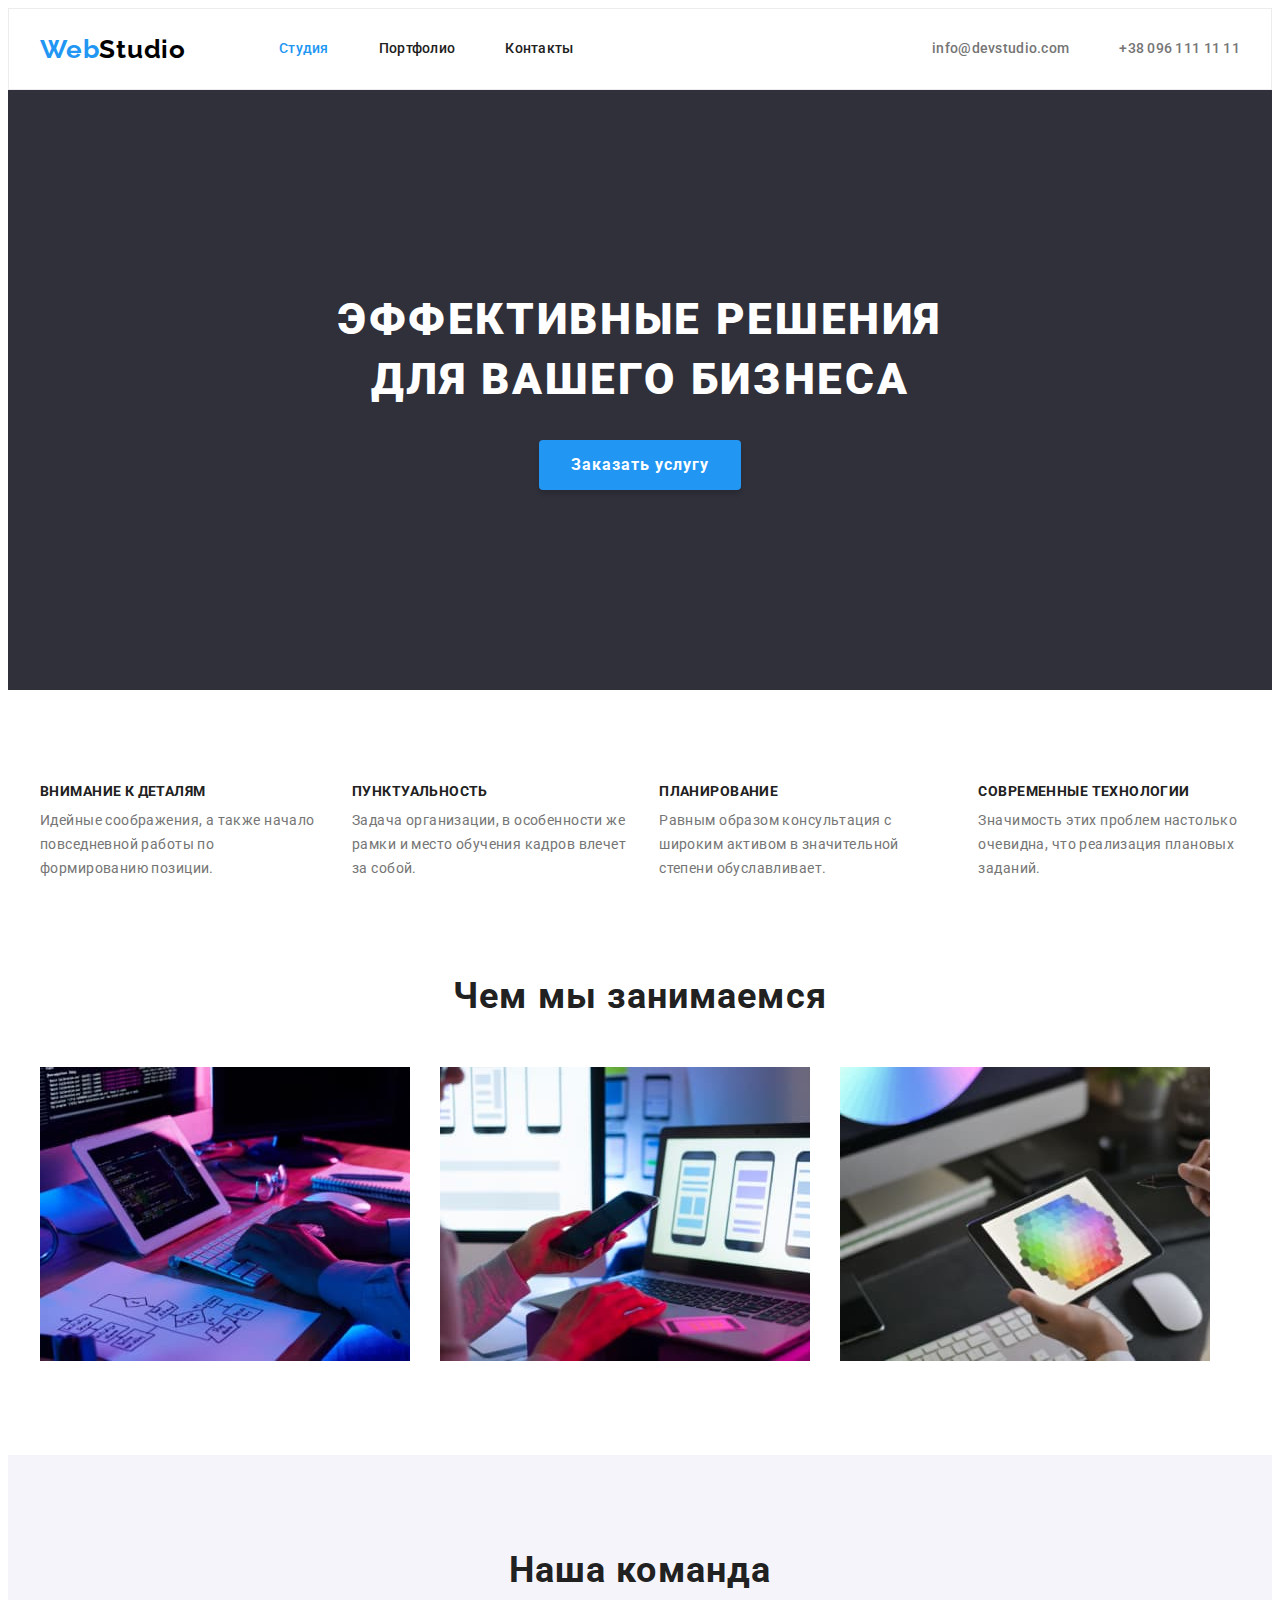
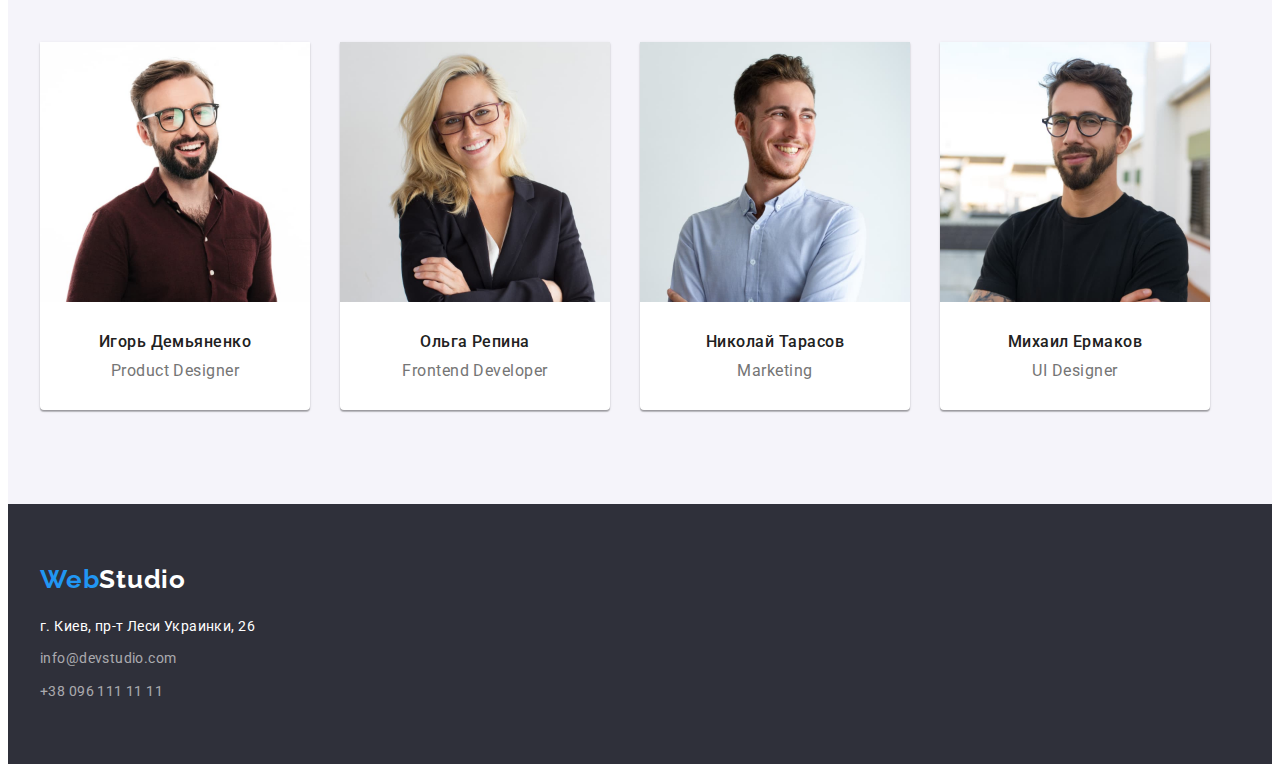
==== commit a049338b: "Додає виправлення до дз" ====
--- a/index.html
+++ b/index.html
@@ -20,14 +20,14 @@
             <nav class="main-nav">
                 <a href="./index.html" class="logo link" lang="en"><span class="tiny-logo">Web</span>Studio</a>
             
-                <ul class="site-nav list">
+                <ul class="site-nav">
                     <li class="site-nav-item"><a href="./index.html" class="site-nav-link link current">Студия</a></li>
                     <li class="site-nav-item"><a href="./portfolio.html" class="site-nav-link link">Портфолио</a></li>
                     <li class="site-nav-item"><a href="" class="site-nav-link link">Контакты</a></li>
                 </ul>
             </nav>
             
-            <ul class="contact-nav list">
+            <ul class="contact-nav">
                 <li class="contact-nav-item"><a href="mailto:info@devstudio.com" class="contact-nav-link link">info@devstudio.com</a></li>
                 <li class="contact-nav-item"><a href="tel:+380961111111" class="contact-nav-link link">+38 096 111 11 11</a></li>
             </ul>
@@ -47,7 +47,7 @@
             <div class="container">
                 <h2 class="visually-hidden">Особенности</h2>
                 
-                <ul class="peculiarities list">
+                <ul class="peculiarities-list">
                     <li class="peculiarities-item">
                         <h3 class="peculiarities-title">Внимание к деталям</h3>
                         <p class="peculiarities-text">
@@ -76,14 +76,14 @@
             </div>
         </section>
         <!--Чем мы занимаемся-->
-        <section class="section-activity">
+        <section class="section section-activity">
             <div class="container">
                 <h2 class="section-title">Чем мы занимаемся</h2>
                 
-                <ul class="list activity-list">
-                    <li class="activity-item"><img src="./images/box1.jpg" alt="Реализация проекта по алгоритму" width="370" height="294"></li>
-                    <li class="activity-item"><img src="./images/box2.jpg" alt="Оптимизация макета под смартфон" width="370" height="294"></li>
-                    <li class="activity-item"><img src="./images/box3.jpg" alt="Выбор из палитры цветов" width="370" height="294"></li>
+                <ul class="activity-list">
+                    <li class="activity-item"><img src="./images/box1.jpg" alt="Реализация проекта по алгоритму" width="370"></li>
+                    <li class="activity-item"><img src="./images/box2.jpg" alt="Оптимизация макета под смартфон" width="370"></li>
+                    <li class="activity-item"><img src="./images/box3.jpg" alt="Выбор из палитры цветов" width="370"></li>
                 </ul>
             </div>
         </section>
@@ -92,26 +92,34 @@
             <div class="container">
                 <h2 class="section-title">Наша команда</h2>
                 
-                <ul class="list team-list">
+                <ul class="team-list">
                     <li class="team-item">
                         <img src="./images/team1.jpg" alt="Парень в коричневой рубашке" width="270" height="260">
-                        <h3 class="team-title">Игорь Демьяненко</h3>
-                        <p class="team-desc" lang="en">Product Designer</p>
+                        <div class="team-desc">
+                            <h3 class="team-title">Игорь Демьяненко</h3>
+                            <p class="team-subtitle" lang="en">Product Designer</p>
+                        </div>
                     </li>
                     <li class="team-item">
                         <img src="./images/team2.jpg" alt="Девушка в черном пиджаке" width="270" height="260">
-                        <h3 class="team-title">Ольга Репина</h3>
-                        <p class="team-desc" lang="en">Frontend Developer</p>
+                        <div class="team-desc">
+                            <h3 class="team-title">Ольга Репина</h3>
+                            <p class="team-subtitle" lang="en">Frontend Developer</p>
+                        </div>
                     </li>
                     <li class="team-item">
                         <img src="./images/team3.jpg" alt="Парень в голубой рубашке" width="270" height="260">
-                        <h3 class="team-title">Николай Тарасов</h3>
-                        <p class="team-desc" lang="en">Marketing</p>
+                        <div class="team-desc">
+                            <h3 class="team-title">Николай Тарасов</h3>
+                            <p class="team-subtitle" lang="en">Marketing</p>
+                        </div>
                     </li>
                     <li class="team-item">
                         <img src="./images/team4.jpg" alt="Парень в черной футболке" width="270" height="260">
-                        <h3 class="team-title">Михаил Ермаков</h3>
-                        <p class="team-desc" lang="en">UI Designer</p>
+                        <div class="team-desc">
+                            <h3 class="team-title">Михаил Ермаков</h3>
+                            <p class="team-subtitle" lang="en">UI Designer</p>
+                        </div>
                     </li>
                 </ul>
             </div>
@@ -123,11 +131,11 @@
             <a href="./index.html" class="footer-logo logo link" lang="en"><span class="tiny-logo">Web</span>Studio</a>
             
             <address>
-                <ul class="list">
-                    <li><a href="https://goo.gl/maps/iaiCjKWvDubepMD48" class="footer-address link" target="_blank"
+                <ul>
+                    <li class="address-item"><a href="https://goo.gl/maps/iaiCjKWvDubepMD48" class="footer-address link" target="_blank"
                             rel="noopener noreferrer">г. Киев, пр-т Леси Украинки, 26</a></li>
-                    <li><a href="mailto:info@devstudio.com" class="footer-contact link">info@devstudio.com</a></li>
-                    <li><a href="tel:+380961111111" class="footer-contact link">+38 096 111 11 11</a></li>
+                    <li class="address-item"><a href="mailto:info@devstudio.com" class="footer-contact link">info@devstudio.com</a></li>
+                    <li class="address-item"><a href="tel:+380961111111" class="footer-contact link">+38 096 111 11 11</a></li>
                 </ul>
             </address>
         </div>
--- a/css/styles.css
+++ b/css/styles.css
@@ -20,18 +20,26 @@
 
 ul {
   padding-left: 0;
-}
-
-p {
+  list-style: none;
   margin-top: 0;
   margin-bottom: 0;
 }
 
+h1,
+h2,
+h3,
+p {
+  margin: 0;
+}
+
 img {
+  max-width: 100%;
   display: block;
+  height: auto;
 }
 
 .container {
+  margin: 0 auto;
   width: 1200px;
   padding-left: 15px;
   padding-right: 15px;
@@ -79,12 +87,6 @@
   color: var(--accent-color);
 }
 
-.list {
-  list-style: none;
-  margin-top: 0;
-  margin-bottom: 0;
-}
-
 .site-nav {
   display: flex;
   margin-left: 93px;
@@ -143,7 +145,6 @@
 }
 
 .hero-title {
-  margin-top: 0;
   margin-bottom: 30px;
   width: 696px;
   margin-left: auto;
@@ -182,7 +183,6 @@
 /* section */
 
 .section-title {
-  margin-top: 0;
   margin-bottom: 50px;
   color: var(--title-text-color);
   font-weight: 700;
@@ -199,7 +199,7 @@
 
 /* peculiarities */
 
-.peculiarities {
+.peculiarities-list {
   display: flex;
 }
 
@@ -213,7 +213,6 @@
 }
 
 .peculiarities-title {
-  margin-top: 0;
   margin-bottom: 10px;
   color: var(--title-text-color);
   font-weight: 700;
@@ -232,7 +231,7 @@
 /* activity */
 
 .section-activity {
-  padding-bottom: 94px;
+  padding-top: 0;
 }
 
 .activity-list,
@@ -253,15 +252,18 @@
 
 .team-item {
   background-color: var(--white-text-color);
-  padding-bottom: 30px;
   box-shadow: 0px 1px 3px rgba(0, 0, 0, 0.12), 0px 1px 1px rgba(0, 0, 0, 0.14),
     0px 2px 1px rgba(0, 0, 0, 0.2);
   border-radius: 0px 0px 4px 4px;
   width: 270px;
 }
 
+.team-desc {
+  padding-top: 30px;
+  padding-bottom: 30px;
+}
+
 .team-title {
-  margin-top: 30px;
   margin-bottom: 10px;
   color: var(--title-text-color);
   font-weight: 500;
@@ -271,7 +273,7 @@
   letter-spacing: 0.03em;
 }
 
-.team-desc {
+.team-subtitle {
   font-size: 16px;
   line-height: 1.19;
   text-align: center;
@@ -292,6 +294,10 @@
   margin-bottom: 20px;
 }
 
+.address-item:not(:last-child) {
+  margin-bottom: 9px;
+}
+
 .footer-address {
   color: var(--white-text-color);
   font-style: normal;
@@ -303,7 +309,6 @@
 
 .footer-contact {
   display: inline-block;
-  margin-top: 9px;
   color: var(--footer-text-color);
   font-style: normal;
   font-weight: 400;
@@ -351,12 +356,9 @@
 }
 
 .works {
+  display: flex;
+  flex-wrap: wrap;
   margin-top: 50px;
-}
-
-.works-list {
-  display: flex;
-  flex-wrap: wrap;
 }
 
 .works-item {
@@ -372,13 +374,14 @@
 }
 
 .works-item-desc {
+  padding-top: 20px;
+  padding-right: 24px;
   padding-bottom: 20px;
   padding-left: 24px;
   border: 1px solid var(--works-item-border-color);
 }
 
 .works-title {
-  margin-top: 20px;
   margin-bottom: 4px;
   color: var(--title-text-color);
   font-weight: 700;
